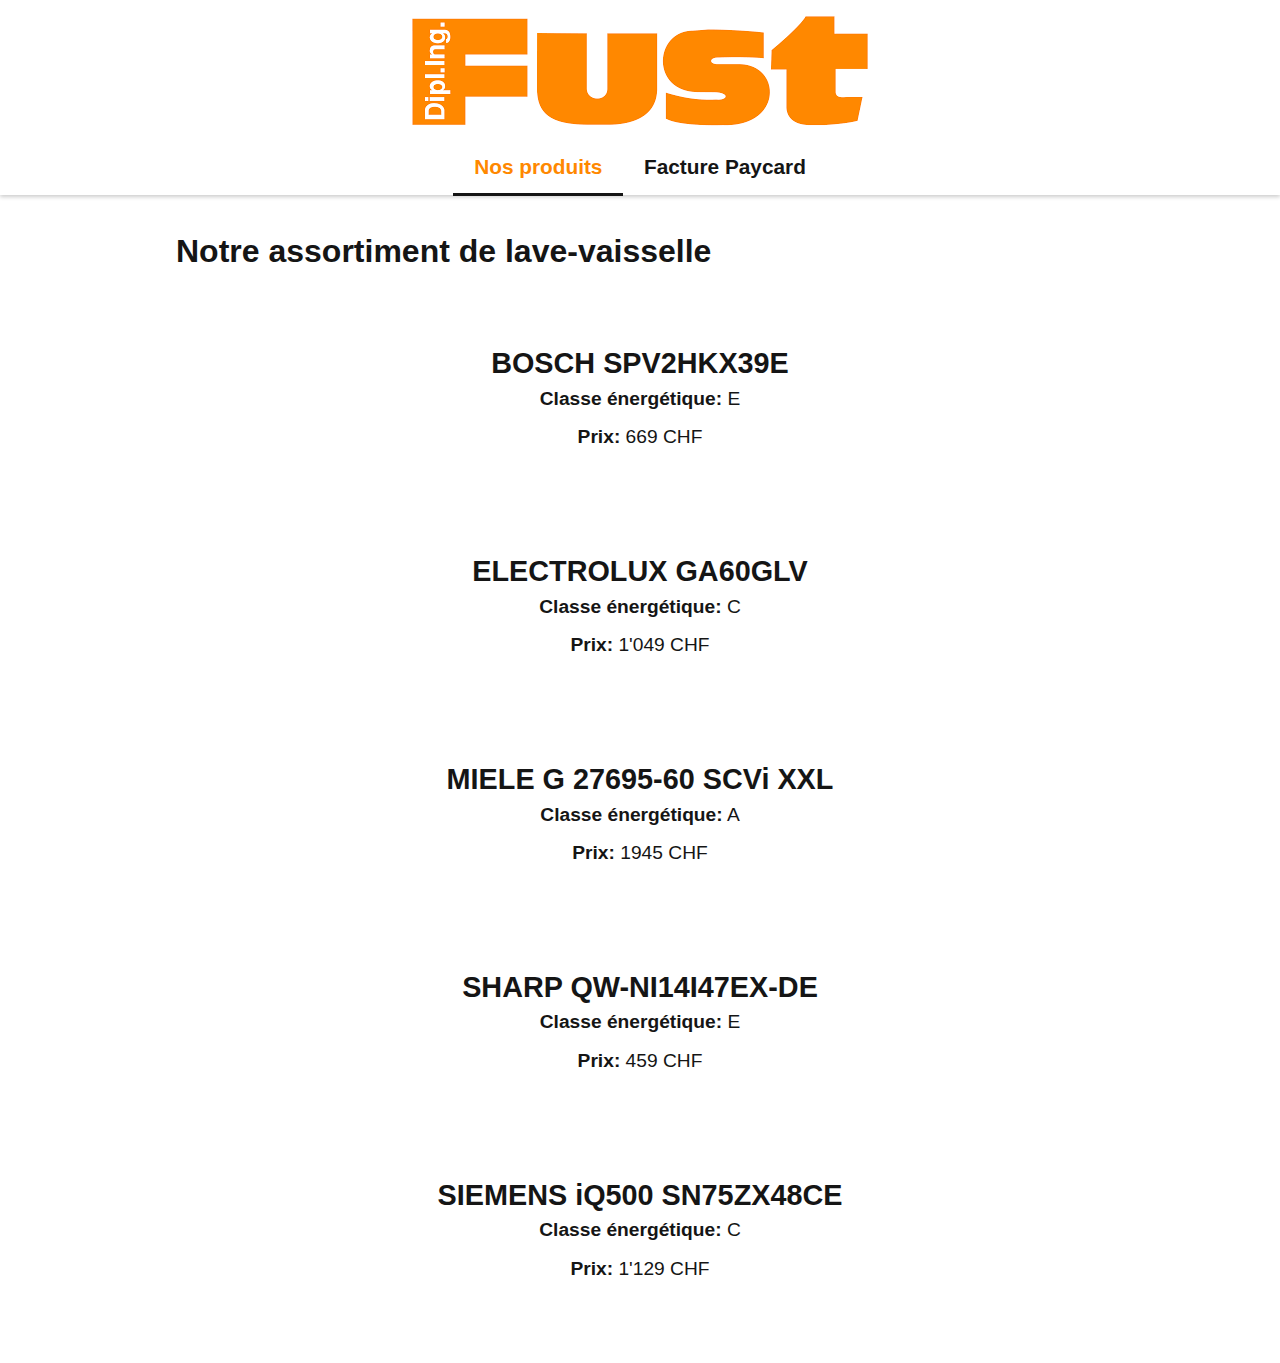
==== index.html @ 40f1af41 "fichiers de base" ====
<!DOCTYPE html>
<html lang="fr"> <!-- Ne pas oublier de préciser la langue -->
<head>
    <!-- Encodage des caractères de la page -->
    <meta charset="UTF-8">
    <!-- viewport - Ajuste la taille de la page aux différents appareils : pc, mobiles, tablettes -->
    <meta name="viewport" content="width=device-width, initial-scale=1.0">
    <!-- Titre de la page. Visible dans l'onglet du navigateur -->
    <title>COUCOU</title>
    <!-- Auteur -->
    <meta name="author" content="Vanellope Von Schweetz">

    <!-- Styles -->
    <!-- Reset CSS redéfinit le style de toutes les balises  HTML -->
    <link rel="stylesheet" href="css/normalize.css">
    <!-- Feuille de style principale du site -->
    <link rel="stylesheet" href="css/main.css">
    <!-- Icône de base du site : FAVICON -->
    <link rel="icon" type="image/x-icon" href="favicon.ico" sizes="16x16">
</head>
<body>
<header>
    <img src="img/logo-fust.png"
         alt="Logo FUST"
    >
    <nav>
        <ul>
            <li><a class="actif" href="index.html">Nos produits</a></li>
            <li><a href="paycard.html">Facture Paycard</a></li>
        </ul>
    </nav>
</header>
<main>
    <h1>Notre assortiment de lave-vaisselle</h1>
    <ul class="produits">
        <li>
            <figure>
                <figcaption>
                    <h2>BOSCH SPV2HKX39E</h2>
                    <div><strong>Classe énergétique:</strong> E</div>
                    <div><strong>Prix:</strong> 669 CHF</div>
                </figcaption>
            </figure>
        </li>
        <li>
            <figure>
                <figcaption>
                    <h2>ELECTROLUX GA60GLV</h2>
                    <div><strong>Classe énergétique:</strong> C</div>
                    <div><strong>Prix:</strong> 1'049 CHF</div>
                </figcaption>
            </figure>
        </li>
        <li>
            <figure>
                <figcaption>
                    <h2>MIELE G 27695-60 SCVi XXL</h2>
                    <div><strong>Classe énergétique:</strong> A</div>
                    <div><strong>Prix:</strong> 1945 CHF</div>
                </figcaption>
            </figure>
        </li>
        <li>
            <figure>
                <figcaption>
                    <h2>SHARP QW-NI14I47EX-DE</h2>
                    <div><strong>Classe énergétique:</strong> E</div>
                    <div><strong>Prix:</strong> 459 CHF</div>
                </figcaption>
            </figure>
        </li>
        <li>
            <figure>
                <figcaption>
                    <h2>SIEMENS iQ500 SN75ZX48CE</h2>
                    <div><strong>Classe énergétique:</strong> C</div>
                    <div><strong>Prix:</strong> 1'129 CHF</div>
                </figcaption>
            </figure>
        </li>
    </ul>
</main>
</body>
</html>
---- css/main.css ----
@import "normalize.css";

/********** STYLE GENERAL *********/
* {
    box-sizing: border-box;
}

html,
body {
    font-family: "Segoe UI", Arial, sans-serif;
    font-weight: 400;
    font-size: 1em;
    background: #fff;
    color: #151515
}

h1, h2, h3, h4, h5, h6 {
    font-weight: 800;
}

img {
    max-width: 100%;
    height: auto;
}

a {
    text-decoration: none;
    color: #ff8800;
}

/********** STYLE HEADER *********/
header {
    padding: 1rem;
    text-align: center;
    box-shadow: 0 2px 4px 0 rgba(0,0,0,.2);
}

/********** STYLE NAVIGATION *********/

header nav ul {
    padding: 0;
    margin: 1.5rem 0 1px;
    list-style-type: none;
    display: flex;
    justify-content: center;
}

header nav a {
    font-weight: bold;
    font-size: 1.3rem;
    padding: .75em 1em;
    color: #151515;
}

header nav a.actif {
    color: #ff8800;
    border-bottom: 3px solid #151515;
}

header nav a:hover {
    border-bottom: 3px solid #151515;
    background-color: #eeeeee;
}

/********** STYLE CONTENU PRINCIPAL *********/
main {
    padding: 1rem;
    max-width: 960px;
    margin: 0 auto;
}

/********** PAGE NOS PRODUITS *********/
.produits {
    list-style-type: none;
    padding: 0;
}

.produits li {
    padding: 2% 1rem;
    transition: all 0.2s ease-in-out;
}

.produits li:hover {
    transform: scale(1.03);
}

.produits figure {
    text-align: center;
    margin: 0;
    padding: 1.5rem .75rem;
}

.produits figcaption {
    font-size: 1.2rem;
    line-height: 2;
}

.produits figcaption h2 {
    text-align: center;
    margin: .5em 0 0;
    line-height: 1.1;
}
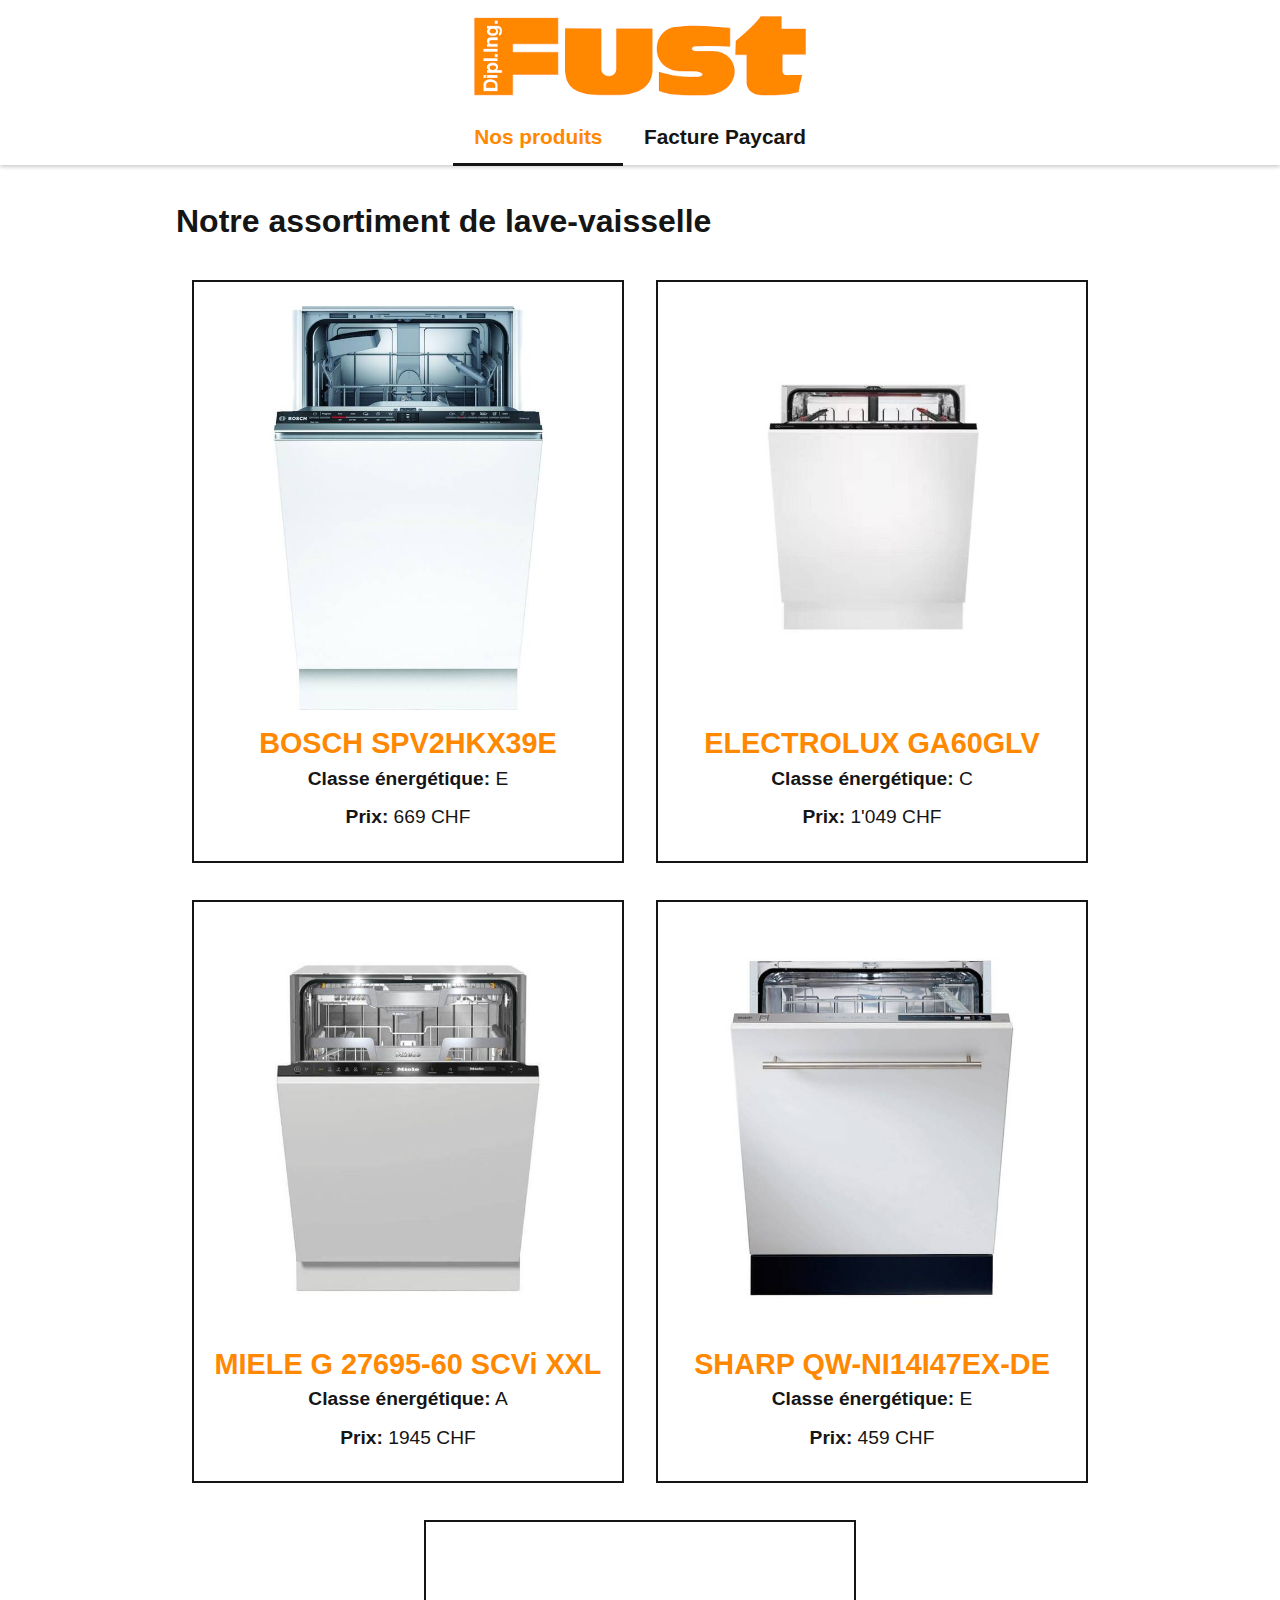
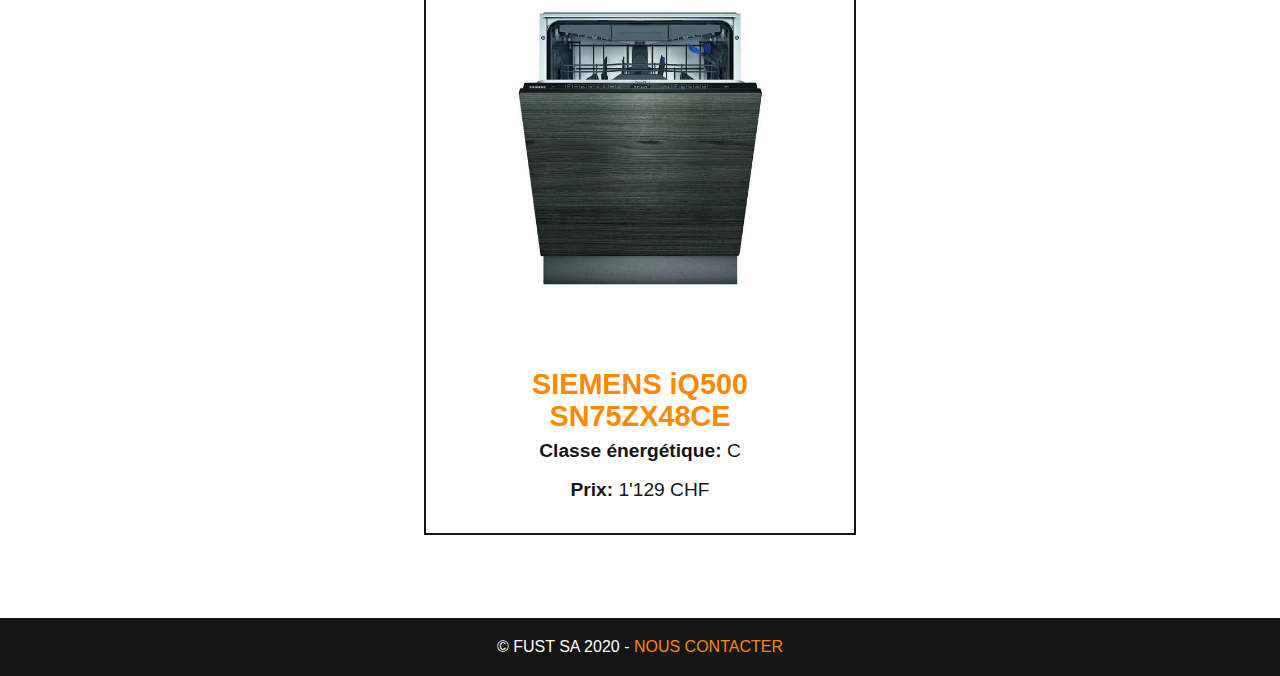
==== commit 671d100c: "solution" ====
--- a/index.html
+++ b/index.html
@@ -6,7 +6,7 @@
     <!-- viewport - Ajuste la taille de la page aux différents appareils : pc, mobiles, tablettes -->
     <meta name="viewport" content="width=device-width, initial-scale=1.0">
     <!-- Titre de la page. Visible dans l'onglet du navigateur -->
-    <title>COUCOU</title>
+    <title>lave-vaisselle - Fust.ch</title>
     <!-- Auteur -->
     <meta name="author" content="Vanellope Von Schweetz">
 
@@ -35,6 +35,9 @@
     <ul class="produits">
         <li>
             <figure>
+                <img src="img/bosh-spv2hkx39e.jpg"
+                     alt="BOSCH SPV2HKX39E"
+                />
                 <figcaption>
                     <h2>BOSCH SPV2HKX39E</h2>
                     <div><strong>Classe énergétique:</strong> E</div>
@@ -44,6 +47,9 @@
         </li>
         <li>
             <figure>
+                <img src="img/electrolux-ga60glv.jpg"
+                     alt="ELECTROLUX GA60GLV"
+                />
                 <figcaption>
                     <h2>ELECTROLUX GA60GLV</h2>
                     <div><strong>Classe énergétique:</strong> C</div>
@@ -53,6 +59,9 @@
         </li>
         <li>
             <figure>
+                <img src="img/miele-g-27695-60.jpg"
+                     alt="MIELE G 27695-60 SCVi XXL"
+                />
                 <figcaption>
                     <h2>MIELE G 27695-60 SCVi XXL</h2>
                     <div><strong>Classe énergétique:</strong> A</div>
@@ -62,6 +71,9 @@
         </li>
         <li>
             <figure>
+                <img src="img/sharp-qw-ni14.jpg"
+                     alt="SHARP QW-NI14I47EX-DE"
+                />
                 <figcaption>
                     <h2>SHARP QW-NI14I47EX-DE</h2>
                     <div><strong>Classe énergétique:</strong> E</div>
@@ -71,6 +83,9 @@
         </li>
         <li>
             <figure>
+                <img src="img/siemens-iq500.jpg"
+                     alt="SIEMENS iQ500 SN75ZX48CE"
+                />
                 <figcaption>
                     <h2>SIEMENS iQ500 SN75ZX48CE</h2>
                     <div><strong>Classe énergétique:</strong> C</div>
@@ -80,5 +95,8 @@
         </li>
     </ul>
 </main>
+<footer>
+    © Fust SA 2020 - <a href="mailto:contact@fust.ch">Nous contacter</a>
+</footer>
 </body>
 </html>
--- a/css/main.css
+++ b/css/main.css
@@ -28,6 +28,16 @@
     color: #ff8800;
 }
 
+a:hover {
+    color: #666666;
+}
+
+p {
+    line-height: 1.5;
+    font-size: 1.3rem;
+    max-width: 800px;
+}
+
 /********** STYLE HEADER *********/
 header {
     padding: 1rem;
@@ -35,6 +45,9 @@
     box-shadow: 0 2px 4px 0 rgba(0,0,0,.2);
 }
 
+header img {
+    max-height: 80px;
+}
 /********** STYLE NAVIGATION *********/
 
 header nav ul {
@@ -73,9 +86,13 @@
 .produits {
     list-style-type: none;
     padding: 0;
+    display: flex;
+    flex-wrap: wrap;
+    justify-content: center;
 }
 
 .produits li {
+    flex-basis: 50%;
     padding: 2% 1rem;
     transition: all 0.2s ease-in-out;
 }
@@ -88,6 +105,7 @@
     text-align: center;
     margin: 0;
     padding: 1.5rem .75rem;
+    border: 2px solid #151515;
 }
 
 .produits figcaption {
@@ -96,7 +114,17 @@
 }
 
 .produits figcaption h2 {
+    color: #ff8800;
     text-align: center;
     margin: .5em 0 0;
     line-height: 1.1;
 }
+
+footer {
+    color: #ffffff;
+    background-color: #151515;
+    margin-top: 2rem;
+    padding: 20px 40px;
+    text-align: center;
+    text-transform: uppercase;
+}
